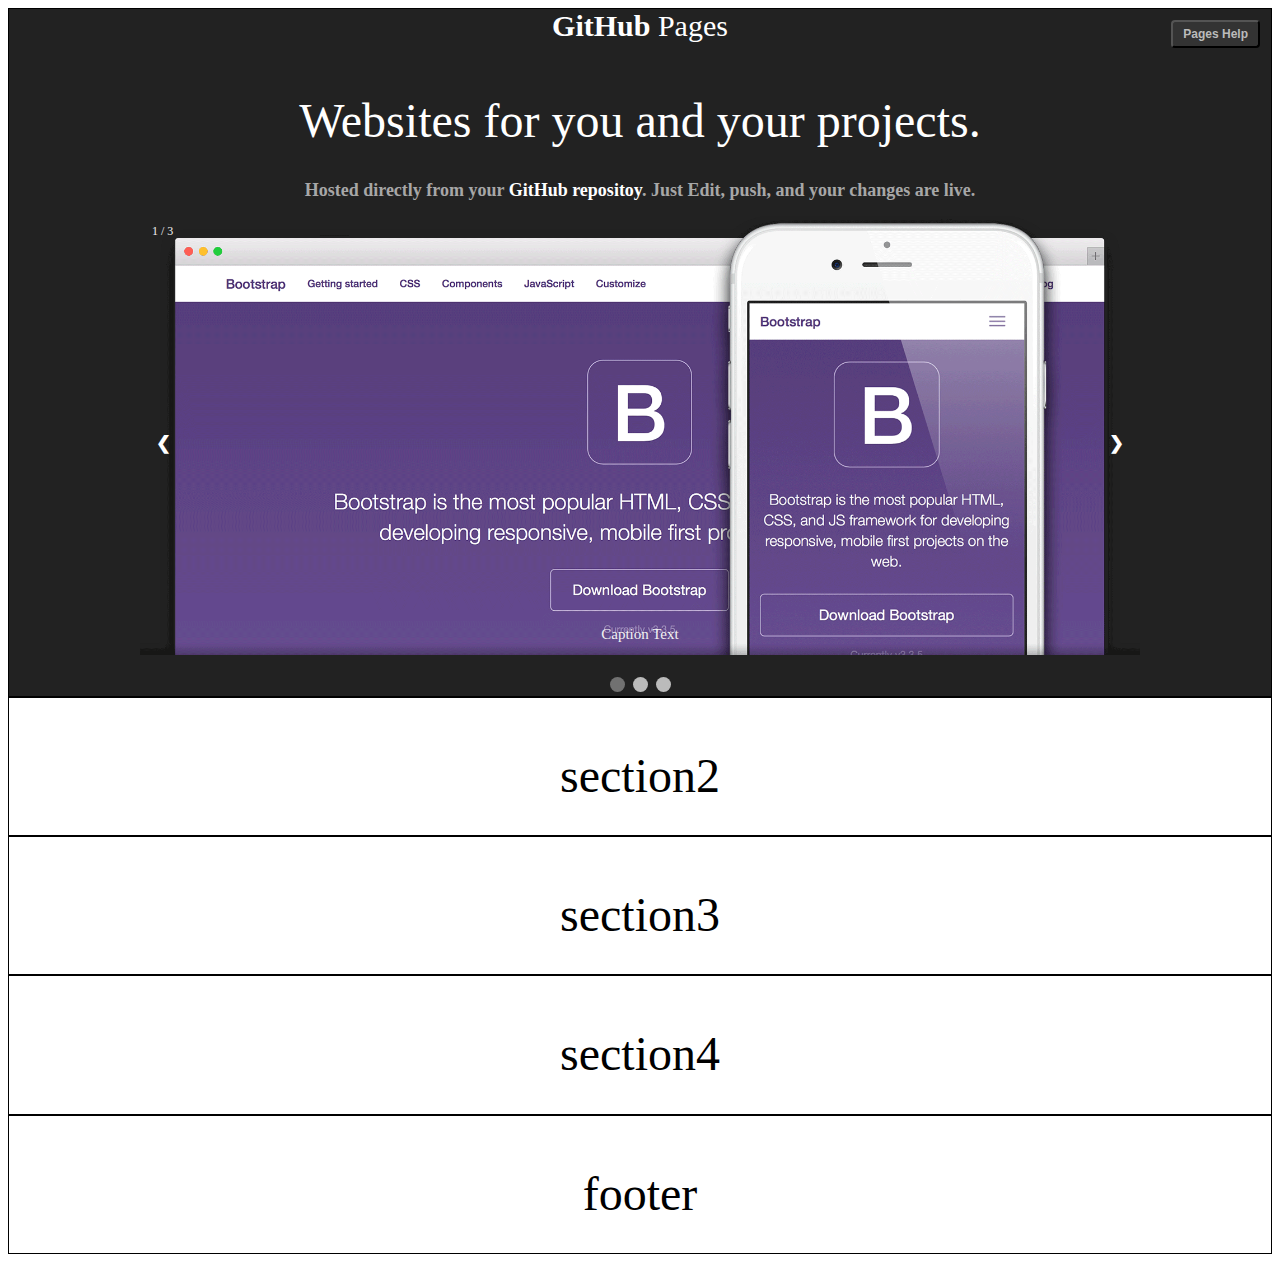
==== html_clone_coding/github_io.html @ 7bee6f49 "Implement Slide show" ====
<!DOCTYPE html>
<html>
  <head>
    <link rel="stylesheet" type="text/css" href="mystyle.css"> 
  </head>
  <body>
    <section class="firstSection">      
      <button class="help-link">Pages Help</button>
      <div class="center">
        <a href="https://pages.github.com/" class="myATag size1" ><b>GitHub</b> Pages</a>
      </div>
      <h1>Websites for you and your projects.</h1>
      <h2>Hosted directly from your
        <a href = "https://github.com/" class = "myATag2">GitHub repositoy</a>. Just Edit, push, and your changes are live.
      </h2>
      <div class="slideshow-container">

        <!-- Full-width images with number and caption text -->
        <div class="mySlides fade">
          <div class="numbertext">1 / 3</div>
          <img src="static/slide1.png" style="width:100%">
          <div class="text">Caption Text</div>
        </div>
      
        <div class="mySlides fade">
          <div class="numbertext">2 / 3</div>
          <img src="static/slide2.png" style="width:100%">
          <div class="text">Caption Two</div>
        </div>
      
        <div class="mySlides fade">
          <div class="numbertext">3 / 3</div>
          <img src="static/slide3.png" style="width:100%">
          <div class="text">Caption Three</div>
        </div>
      
        <!-- Next and previous buttons -->
        <a class="prev" onclick="plusSlides(-1)">&#10094;</a>
        <a class="next" onclick="plusSlides(1)">&#10095;</a>
      </div>
      <br>
      
      <!-- The dots/circles -->
      <div style="text-align:center">
        <span class="dot" onclick="currentSlide(1)"></span> 
        <span class="dot" onclick="currentSlide(2)"></span> 
        <span class="dot" onclick="currentSlide(3)"></span> 
      </div>

    </section>
    <section>
      <h1>section2</h1>
    </section>
    <section>
      <h1>section3</h1>
    </section>
    <section>
      <h1>section4</h1>
    </section>
    <footer>
      <h1>footer</h1>
    </footer>

    <script type="text/javascript" src="script.js"></script>
  </body>
</html>
---- html_clone_coding/mystyle.css ----
body > * {
  border : 1px solid black;
}

h1 {
  text-align: center;
  margin-top: 50px;
  font-size:48px;
  font-weight: 200;
}

h2 {
  text-align: center;
  color: #a7a7a7;
  font-size: 18px;
}

.help-link{
  position: absolute;
  top:20px;
  right:20px;
  background-color: #333;
  color:#bbb;
  padding: 5px 10px;
  border-radius: 4px;
  font-size:12px;
  font-weight: bold;
}

.btnRight{
  float: right;
}

.center{
  text-align: center;
}

.myATag{
  color: white;
  text-decoration: none;
}

.myATag2{
  color: white;
  text-decoration: none;
}

.firstSection{
  background-color: #222;
  color: white;
}

.size1{
  font-size: 30px;
}

* {box-sizing:border-box}

/* Slideshow container */
.slideshow-container {
  max-width: 1000px;
  position: relative;
  margin: auto;
}

/* Hide the images by default */
.mySlides {
  display: none;
}

/* Next & previous buttons */
.prev, .next {
  cursor: pointer;
  position: absolute;
  top: 50%;
  width: auto;
  margin-top: -22px;
  padding: 16px;
  color: white;
  font-weight: bold;
  font-size: 18px;
  transition: 0.6s ease;
  border-radius: 0 3px 3px 0;
  user-select: none;
}

/* Position the "next button" to the right */
.next {
  right: 0;
  border-radius: 3px 0 0 3px;
}

/* On hover, add a black background color with a little bit see-through */
.prev:hover, .next:hover {
  background-color: rgba(0,0,0,0.8);
}

/* Caption text */
.text {
  color: #f2f2f2;
  font-size: 15px;
  padding: 8px 12px;
  position: absolute;
  bottom: 8px;
  width: 100%;
  text-align: center;
}

/* Number text (1/3 etc) */
.numbertext {
  color: #f2f2f2;
  font-size: 12px;
  padding: 8px 12px;
  position: absolute;
  top: 0;
}

/* The dots/bullets/indicators */
.dot {
  cursor: pointer;
  height: 15px;
  width: 15px;
  margin: 0 2px;
  background-color: #bbb;
  border-radius: 50%;
  display: inline-block;
  transition: background-color 0.6s ease;
}

.active, .dot:hover {
  background-color: #717171;
}

/* Fading animation */
.fade {
  -webkit-animation-name: fade;
  -webkit-animation-duration: 1.5s;
  animation-name: fade;
  animation-duration: 1.5s;
}

@-webkit-keyframes fade {
  from {opacity: .4} 
  to {opacity: 1}
}

@keyframes fade {
  from {opacity: .4} 
  to {opacity: 1}
}
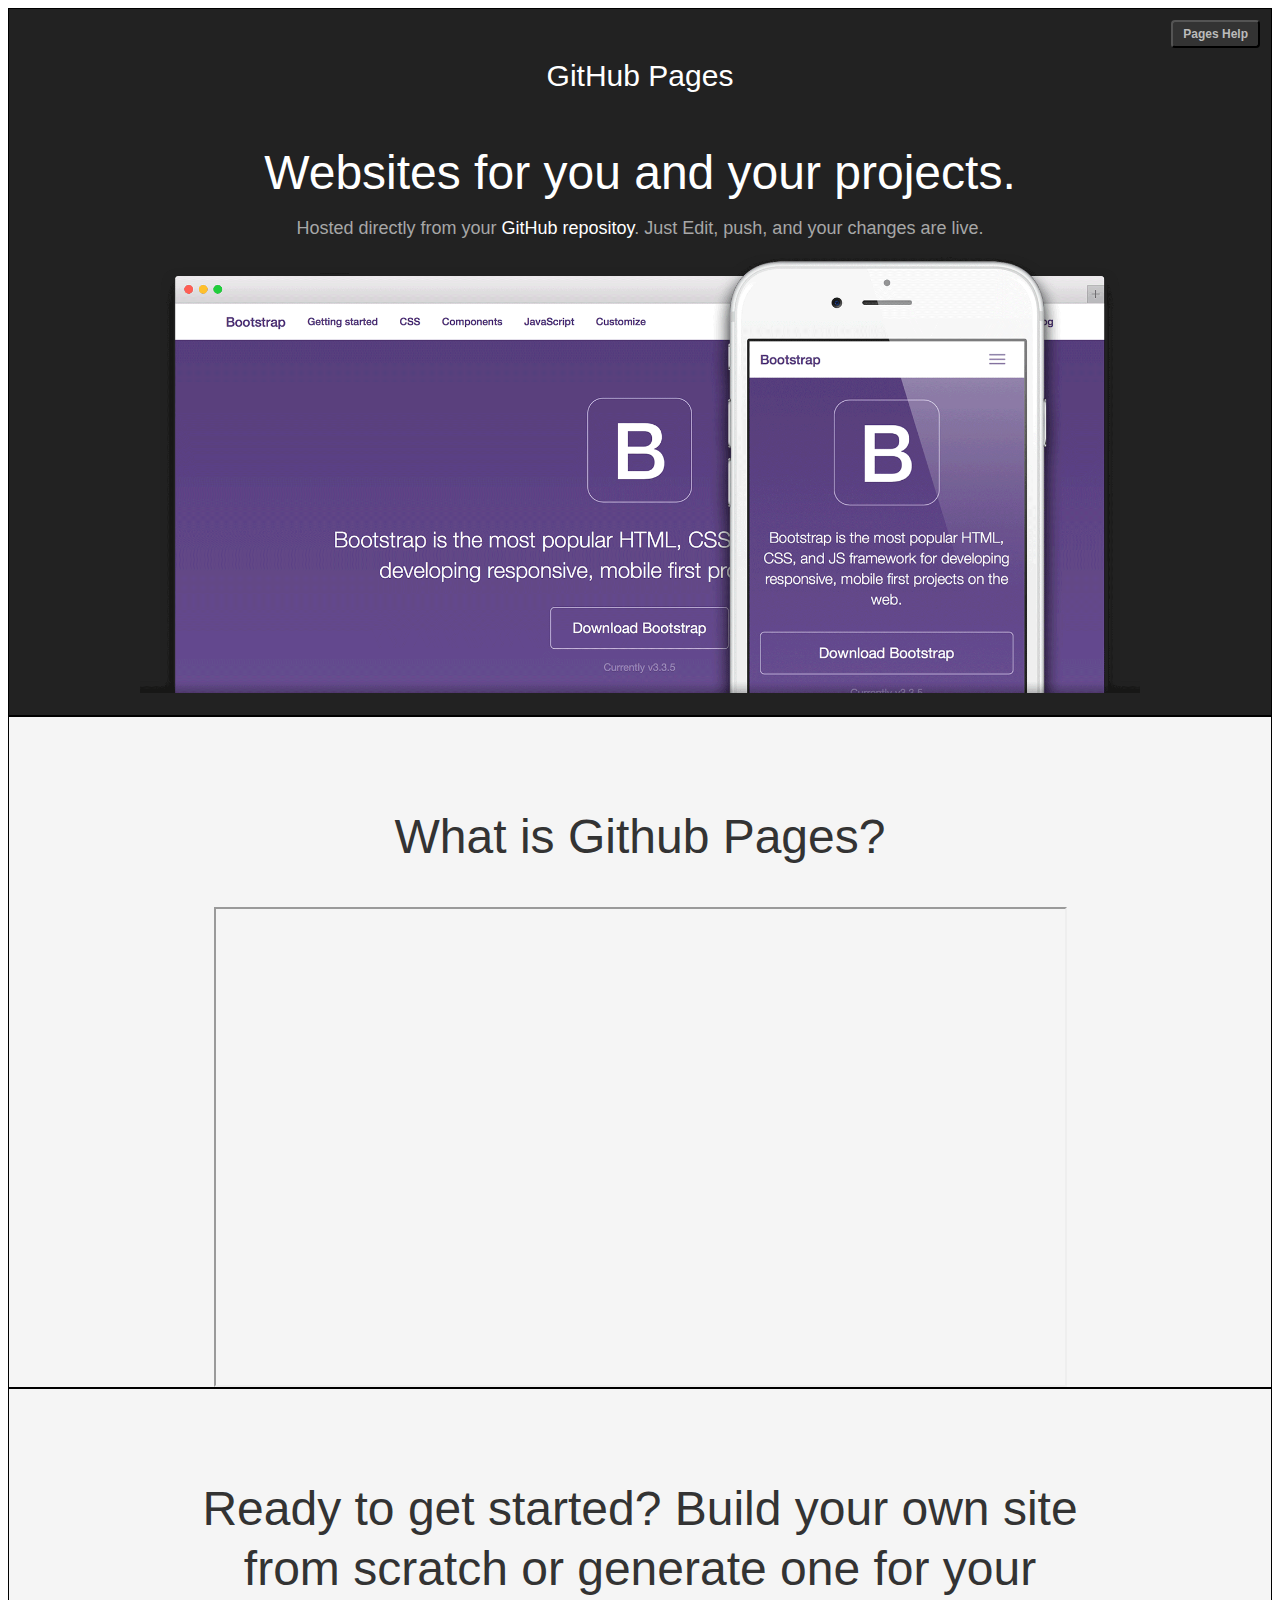
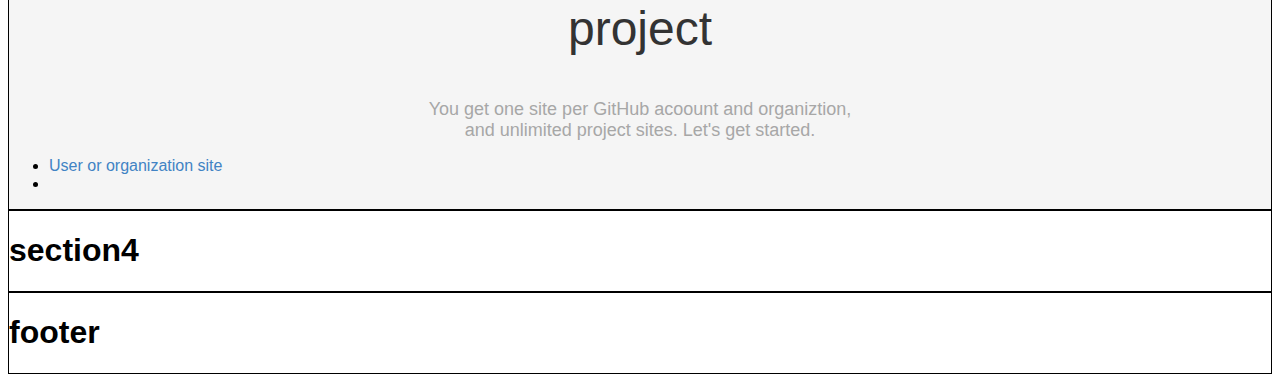
==== commit afef28b5: "Implement second section" ====
--- a/html_clone_coding/github_io.html
+++ b/html_clone_coding/github_io.html
@@ -7,7 +7,7 @@
     <section class="firstSection">      
       <button class="help-link">Pages Help</button>
       <div class="center">
-        <a href="https://pages.github.com/" class="myATag size1" ><b>GitHub</b> Pages</a>
+        <a href="https://pages.github.com/" class="logo"><b>GitHub</b> Pages</a>
       </div>
       <h1>Websites for you and your projects.</h1>
       <h2>Hosted directly from your
@@ -17,42 +17,47 @@
 
         <!-- Full-width images with number and caption text -->
         <div class="mySlides fade">
-          <div class="numbertext">1 / 3</div>
           <img src="static/slide1.png" style="width:100%">
-          <div class="text">Caption Text</div>
         </div>
       
         <div class="mySlides fade">
-          <div class="numbertext">2 / 3</div>
           <img src="static/slide2.png" style="width:100%">
-          <div class="text">Caption Two</div>
         </div>
       
         <div class="mySlides fade">
-          <div class="numbertext">3 / 3</div>
           <img src="static/slide3.png" style="width:100%">
-          <div class="text">Caption Three</div>
         </div>
-      
-        <!-- Next and previous buttons -->
-        <a class="prev" onclick="plusSlides(-1)">&#10094;</a>
-        <a class="next" onclick="plusSlides(1)">&#10095;</a>
       </div>
       <br>
-      
-      <!-- The dots/circles -->
-      <div style="text-align:center">
-        <span class="dot" onclick="currentSlide(1)"></span> 
-        <span class="dot" onclick="currentSlide(2)"></span> 
-        <span class="dot" onclick="currentSlide(3)"></span> 
+    </section>
+    <section class="second-section">
+      <h1>What is Github Pages?</h1>
+      <div class="video">
+        <iframe width="853" height="480"
+          src="https://www.youtube.com/embed/2MsN8gpT6jY?showinfo=0"
+          allowfullscreen = true>
+        </iframe>
       </div>
-
     </section>
-    <section>
-      <h1>section2</h1>
-    </section>
-    <section>
-      <h1>section3</h1>
+    <section class="third-section">
+      <h1>
+        Ready to get started? Build your own site
+        <br>
+        from scratch or generate one for your project
+      </h1>
+      <h2>
+        You get one site per GitHub acoount and organiztion,
+        <br>
+        and unlimited project sites. Let's get started.
+      </h2>
+      <ul class="tabs">
+        <li>
+          <a href="#user-site" class="selected">User or organization site</a>
+        </li>
+        <li>
+          <a></a>
+        </li>
+      </ul>
     </section>
     <section>
       <h1>section4</h1>
--- a/html_clone_coding/mystyle.css
+++ b/html_clone_coding/mystyle.css
@@ -2,17 +2,20 @@
   border : 1px solid black;
 }
 
-h1 {
-  text-align: center;
-  margin-top: 50px;
-  font-size:48px;
-  font-weight: 200;
+body {
+  font-family: 'Helvetica Neue', Helvetica, Arial, sans-serif;
+}
+
+a{
+  color: #4183C4;
+  text-decoration: none;
 }
 
 h2 {
   text-align: center;
   color: #a7a7a7;
   font-size: 18px;
+  font-weight: 200;
 }
 
 .help-link{
@@ -35,11 +38,6 @@
   text-align: center;
 }
 
-.myATag{
-  color: white;
-  text-decoration: none;
-}
-
 .myATag2{
   color: white;
   text-decoration: none;
@@ -48,6 +46,56 @@
 .firstSection{
   background-color: #222;
   color: white;
+}
+
+.logo{
+  display: block;
+  margin: 50px auto;
+  color: white;
+  font-size: 30px;
+  font-weight: 200;
+}
+
+.firstSection h1 {
+  margin: 20px auto 0 auto;
+  font-size: 48px;
+  font-weight: 200;
+  line-height: 60px;
+  text-align: center;
+  max-width: 830px;
+}
+
+.second-section, .third-section{
+  background-color: #f5f5f5; 
+}
+
+.second-section h1{
+  margin: 90px auto 0 auto;
+  font-size: 48px;
+  font-weight: 200;
+  line-height: 60px;
+  text-align: center;
+  max-width: 910px;
+  color: #333;
+}
+
+.third-section h1{
+  margin: 90px auto 0 auto;
+  font-size: 48px;
+  font-weight: 200;
+  line-height: 60px;
+  text-align: center;
+  max-width: 910px;
+  color: #333;
+}
+
+.third-section h2{
+  margin: 40px auto 0 auto;
+}
+
+.video iframe{
+  margin: 40px auto 0 auto;
+  display : block;
 }
 
 .size1{
@@ -68,69 +116,6 @@
   display: none;
 }
 
-/* Next & previous buttons */
-.prev, .next {
-  cursor: pointer;
-  position: absolute;
-  top: 50%;
-  width: auto;
-  margin-top: -22px;
-  padding: 16px;
-  color: white;
-  font-weight: bold;
-  font-size: 18px;
-  transition: 0.6s ease;
-  border-radius: 0 3px 3px 0;
-  user-select: none;
-}
-
-/* Position the "next button" to the right */
-.next {
-  right: 0;
-  border-radius: 3px 0 0 3px;
-}
-
-/* On hover, add a black background color with a little bit see-through */
-.prev:hover, .next:hover {
-  background-color: rgba(0,0,0,0.8);
-}
-
-/* Caption text */
-.text {
-  color: #f2f2f2;
-  font-size: 15px;
-  padding: 8px 12px;
-  position: absolute;
-  bottom: 8px;
-  width: 100%;
-  text-align: center;
-}
-
-/* Number text (1/3 etc) */
-.numbertext {
-  color: #f2f2f2;
-  font-size: 12px;
-  padding: 8px 12px;
-  position: absolute;
-  top: 0;
-}
-
-/* The dots/bullets/indicators */
-.dot {
-  cursor: pointer;
-  height: 15px;
-  width: 15px;
-  margin: 0 2px;
-  background-color: #bbb;
-  border-radius: 50%;
-  display: inline-block;
-  transition: background-color 0.6s ease;
-}
-
-.active, .dot:hover {
-  background-color: #717171;
-}
-
 /* Fading animation */
 .fade {
   -webkit-animation-name: fade;
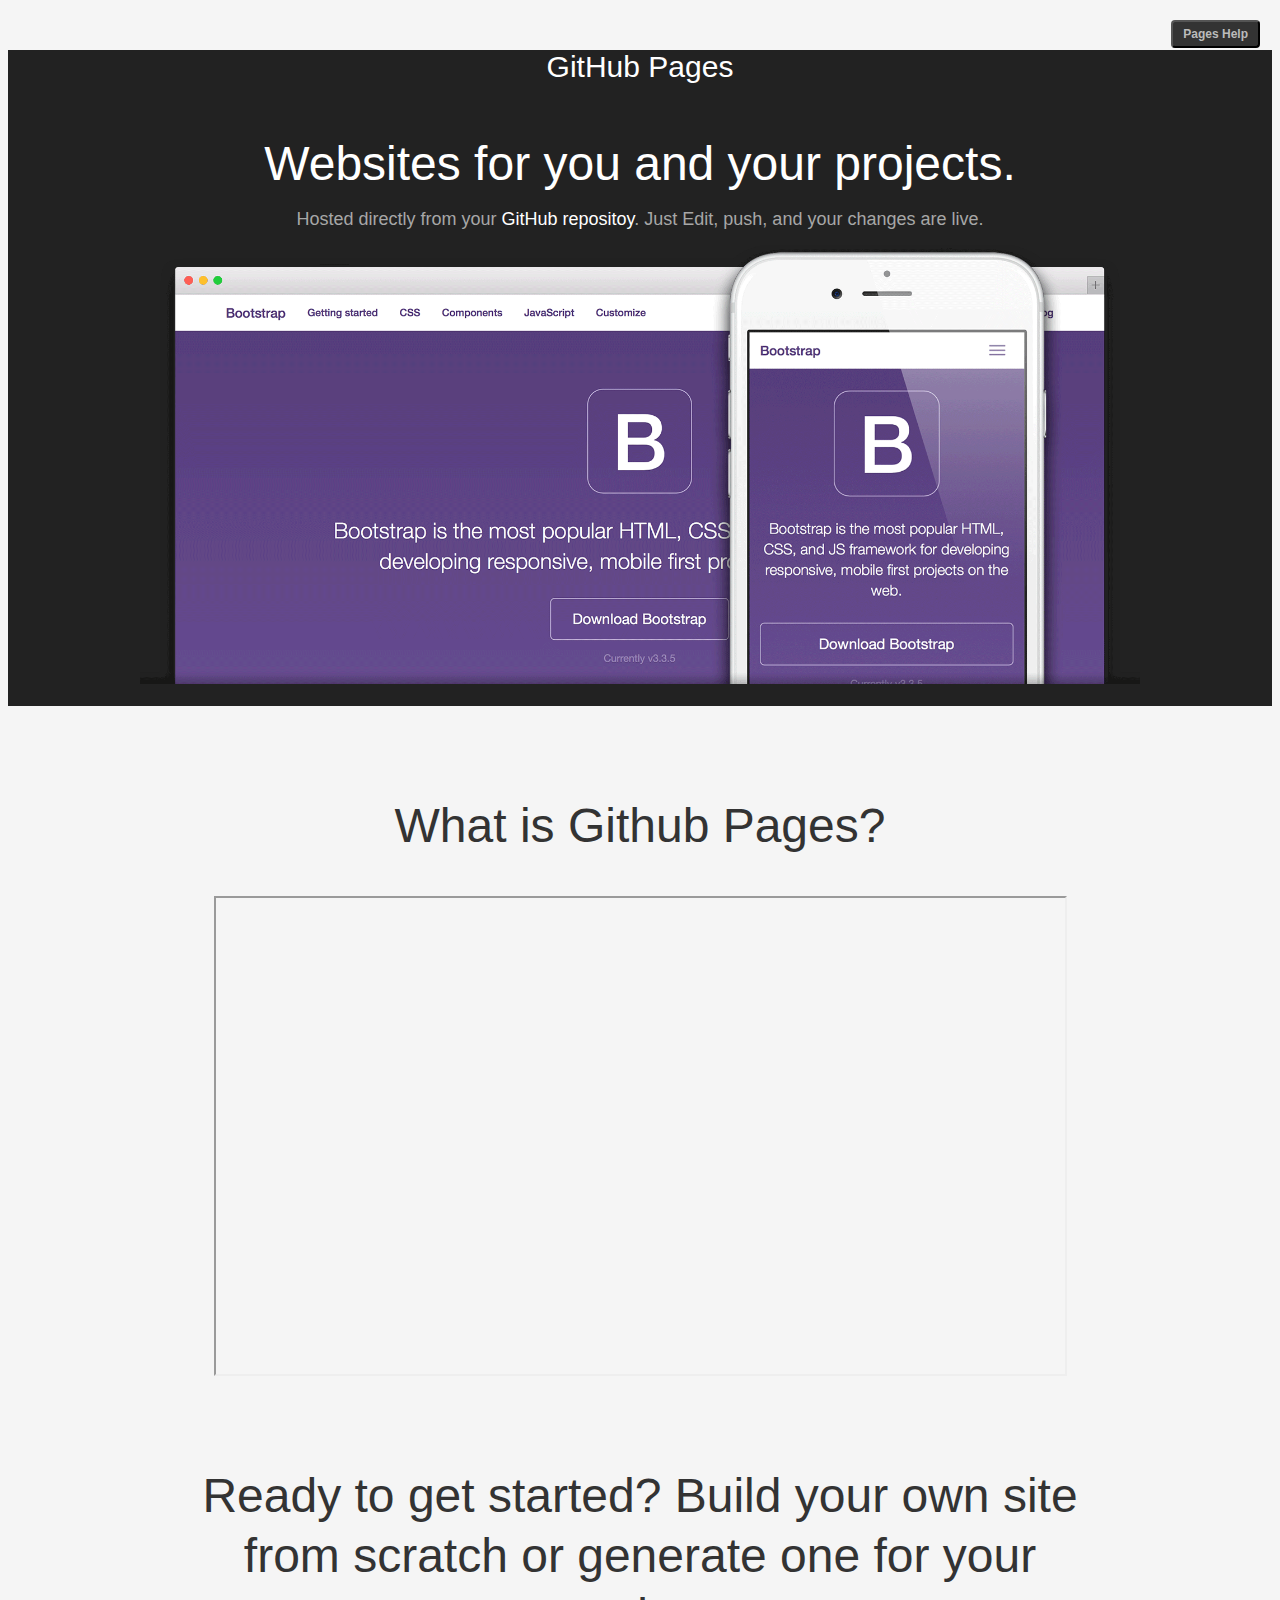
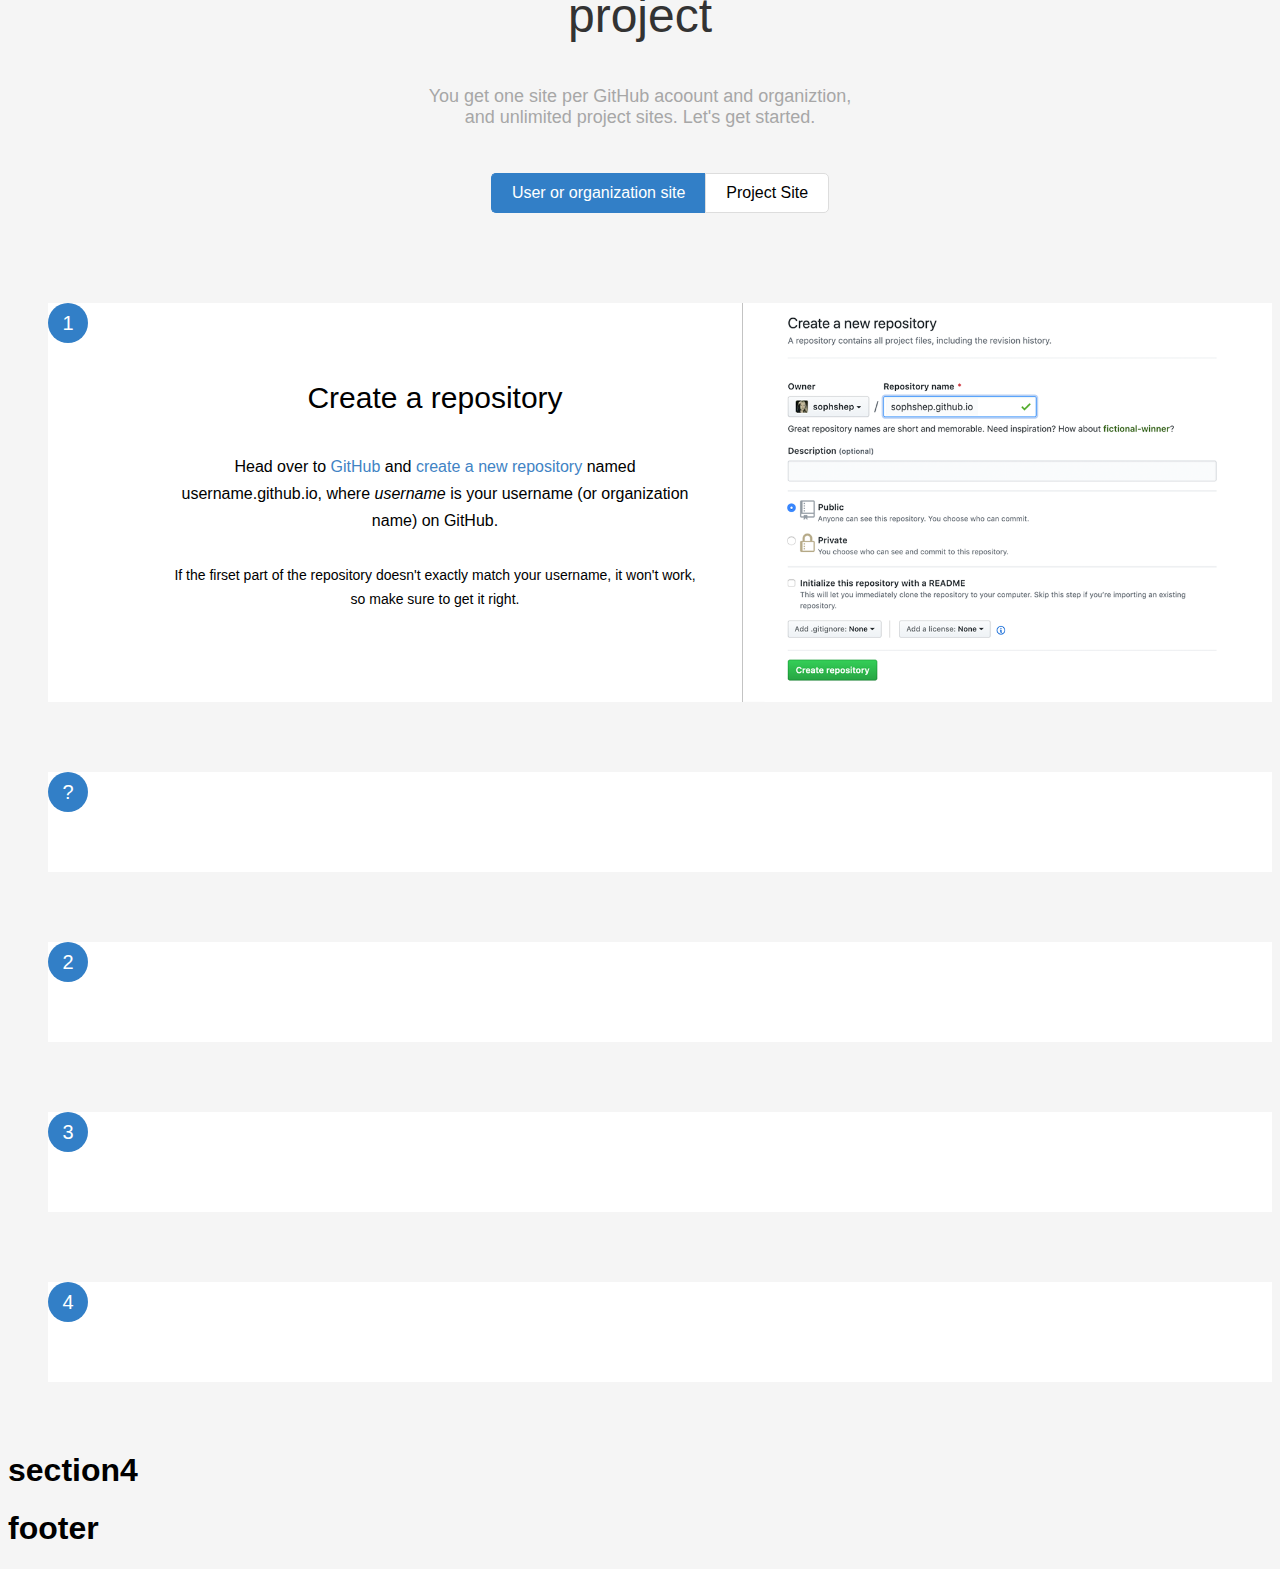
==== commit 9c2e2f26: "Impelment 10% tutorial list" ====
--- a/html_clone_coding/github_io.html
+++ b/html_clone_coding/github_io.html
@@ -51,12 +51,40 @@
         and unlimited project sites. Let's get started.
       </h2>
       <ul class="tabs">
-        <li>
-          <a href="#user-site" class="selected">User or organization site</a>
+        <li id="user-site-btn" onClick="onSelected(1)">User or organization site
+        <li id="project-site-btn" onClick="onSelected(2)">Project Site</li>
+      </ul>
+      <ul id="user-site" class ='tutorial-list'>
+        <li id="create-repo-step" class="image-right">
+          <div class="numberCircle">1</div>
+          <h4>Create a repository</h4>
+          <p>Head over to
+            <a href="https://github.com">GitHub</a>
+          and
+          <a href="https://github.com/new">create a new repository</a>
+          named username.github.io, where <i>username</i> is your username (or organization name) on GitHub.
+          </p>
+          <p class='detail'>
+            If the firset part of the repository doesn't exactly match your username, it won't work, so make sure to get it right.
+          </p>
         </li>
-        <li>
-          <a></a>
+        <li id="a-terminal">
+          <div class="numberCircle">?</div>
         </li>
+        <li id="a-terminal">
+          <div class="numberCircle">2</div>
+        </li>
+        <li id="a-terminal">
+          <div class="numberCircle">3</div>
+        </li>
+        <li id="a-terminal">
+          <div class="numberCircle">4</div>
+        </li>
+      </ul>
+      <ul id="project-site">
+        <li>A</li>
+        <li>B</li>
+        <li>C</li>
       </ul>
     </section>
     <section>
--- a/html_clone_coding/mystyle.css
+++ b/html_clone_coding/mystyle.css
@@ -1,9 +1,6 @@
-body > * {
-  border : 1px solid black;
-}
-
 body {
   font-family: 'Helvetica Neue', Helvetica, Arial, sans-serif;
+  background-color: #f5f5f5;
 }
 
 a{
@@ -16,6 +13,10 @@
   color: #a7a7a7;
   font-size: 18px;
   font-weight: 200;
+}
+
+li{
+  list-style: none;
 }
 
 .help-link{
@@ -93,6 +94,92 @@
   margin: 40px auto 0 auto;
 }
 
+
+.tabs{
+  margin: 45px auto 0;
+  text-align: center;
+  list-style: none;
+}
+
+.tabs li{
+  background-color: #fff;
+  border: 1px solid #dddddd;
+  cursor: pointer;
+  padding: 10px 20px;
+  display: inline-block;
+}
+
+.tabs li:first-child{
+  border-top-left-radius: 5px;
+  border-bottom-left-radius: 5px;
+}
+
+.tabs li:not(:last-child){
+  border-right:none;
+}
+
+.tabs li:last-child{
+  border-top-right-radius: 5px;
+  border-bottom-right-radius: 5px;
+}
+
+.selected{
+  color: #fff !important;
+  border-color: #327fc7 !important;
+  background-color: #327fc7 !important;
+}
+
+.tutorial-list{
+  margin-top: 90px;
+  text-align: center;
+}
+
+.numberCircle {
+  position: absolute;
+  top: 0;
+  border-radius: 50%;
+  width: 40px;
+  height: 40px;
+  padding: 9px;
+  background: #327fc7;
+  /* border: 2px solid #666; */
+  color: #fff;
+  text-align: center;
+  font: 20px Arial, sans-serif;
+}
+
+.tutorial-list > li{
+  padding: 40px 0 60px 0;
+  position: relative;
+  margin: 0 0 70px 0px;
+  background-color: #fff;
+}
+
+.tutorial-list h4{
+  font-size: 30px;
+  font-weight: 300;
+  line-height: 1em;
+}
+
+.tutorial-list p {
+  margin: 30px 120px 30px;
+  font-weight: 300;
+  line-height: 1.7em;
+}
+
+.detail {
+  font-size: 14px;
+  font-weight: 400;
+}
+
+#create-repo-step{
+  background-image: url('static/user-repo.png');
+  background-repeat: no-repeat;
+  background-position: right;
+  background-size: auto 100%;
+  padding-right: 450px;
+}
+
 .video iframe{
   margin: 40px auto 0 auto;
   display : block;
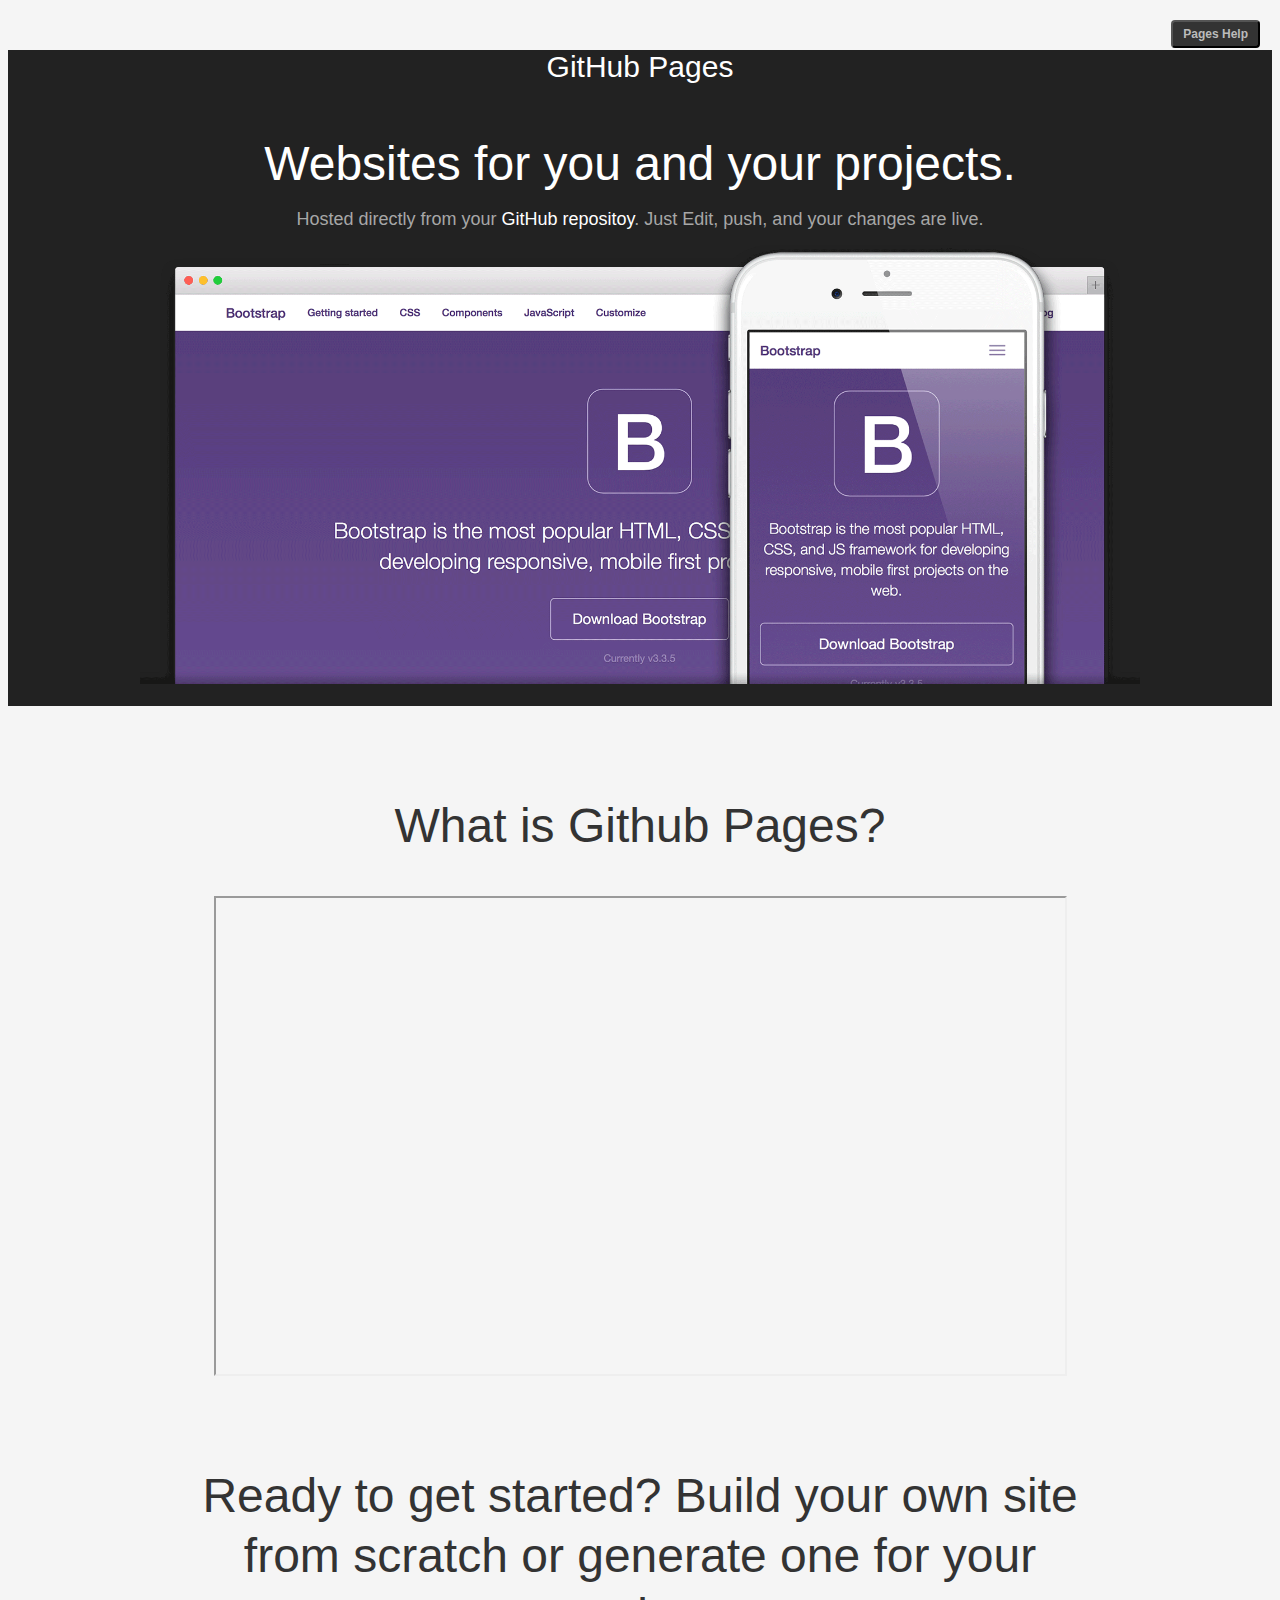
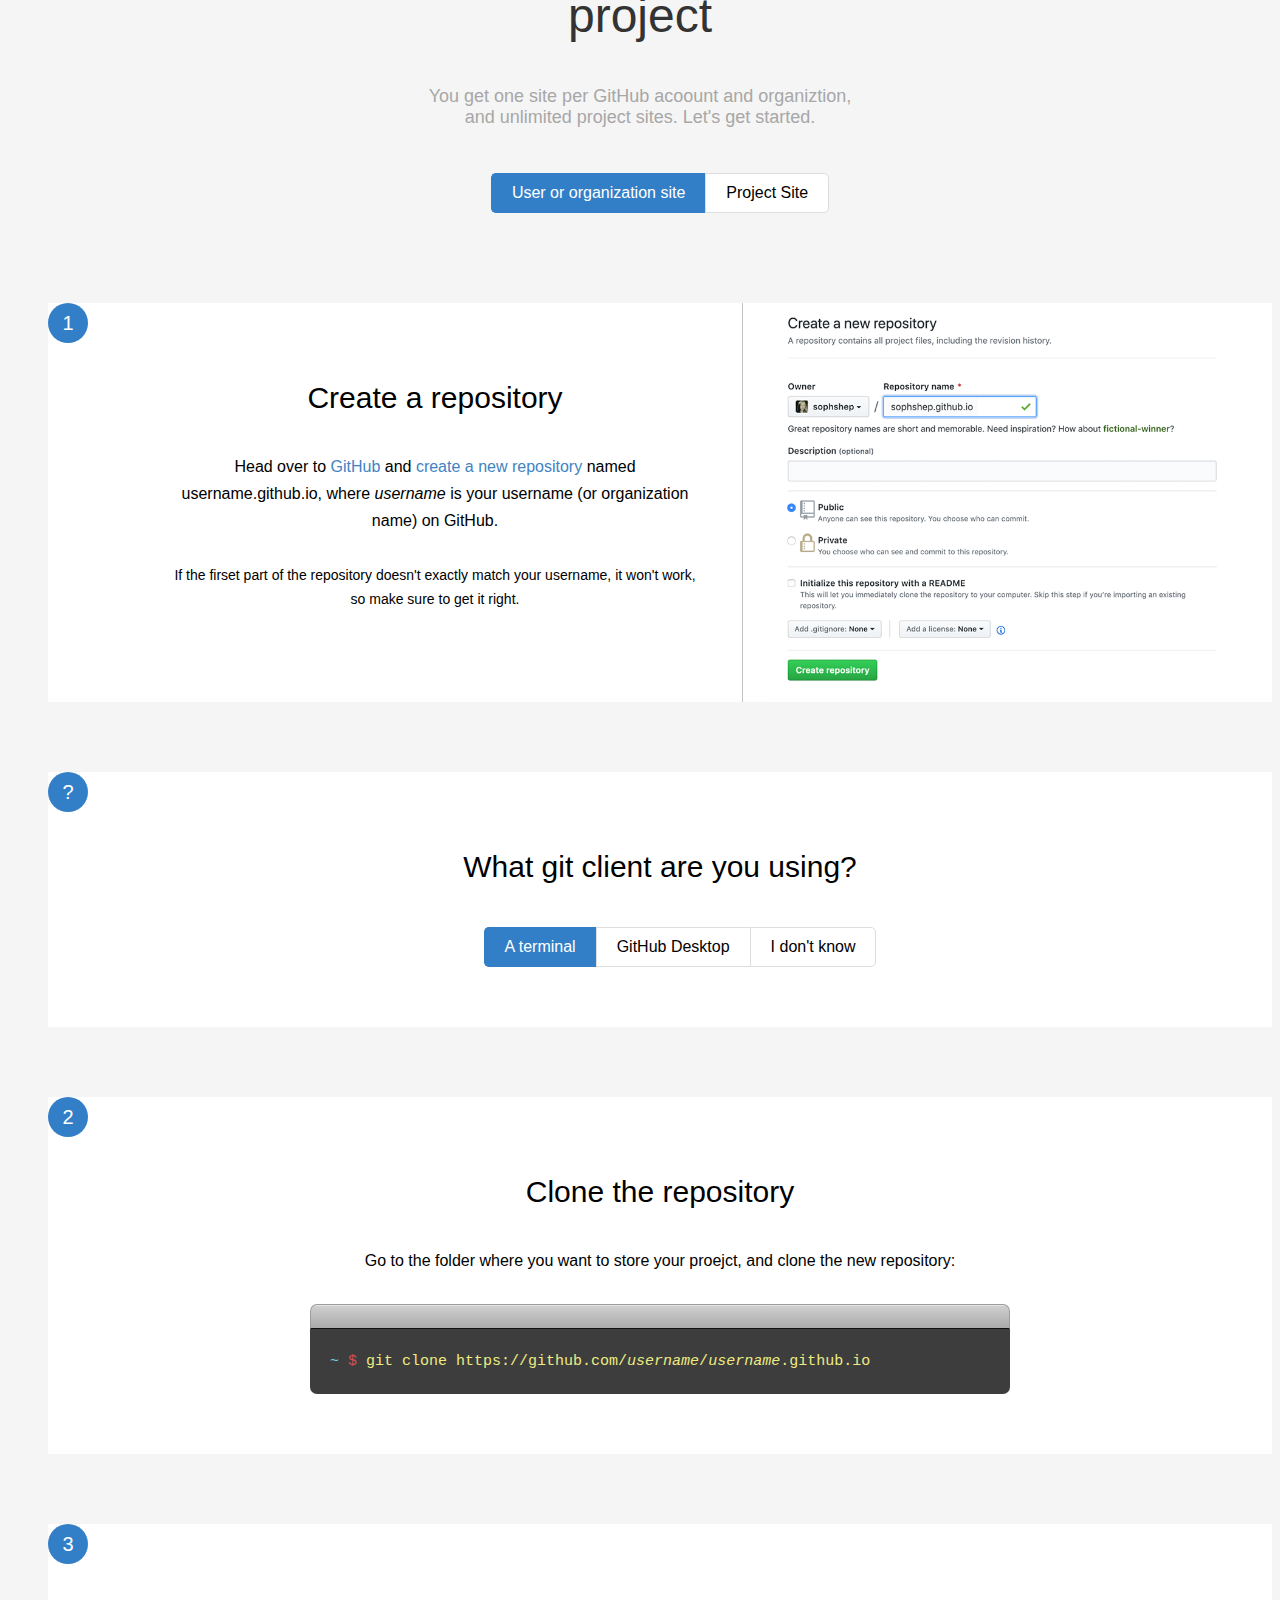
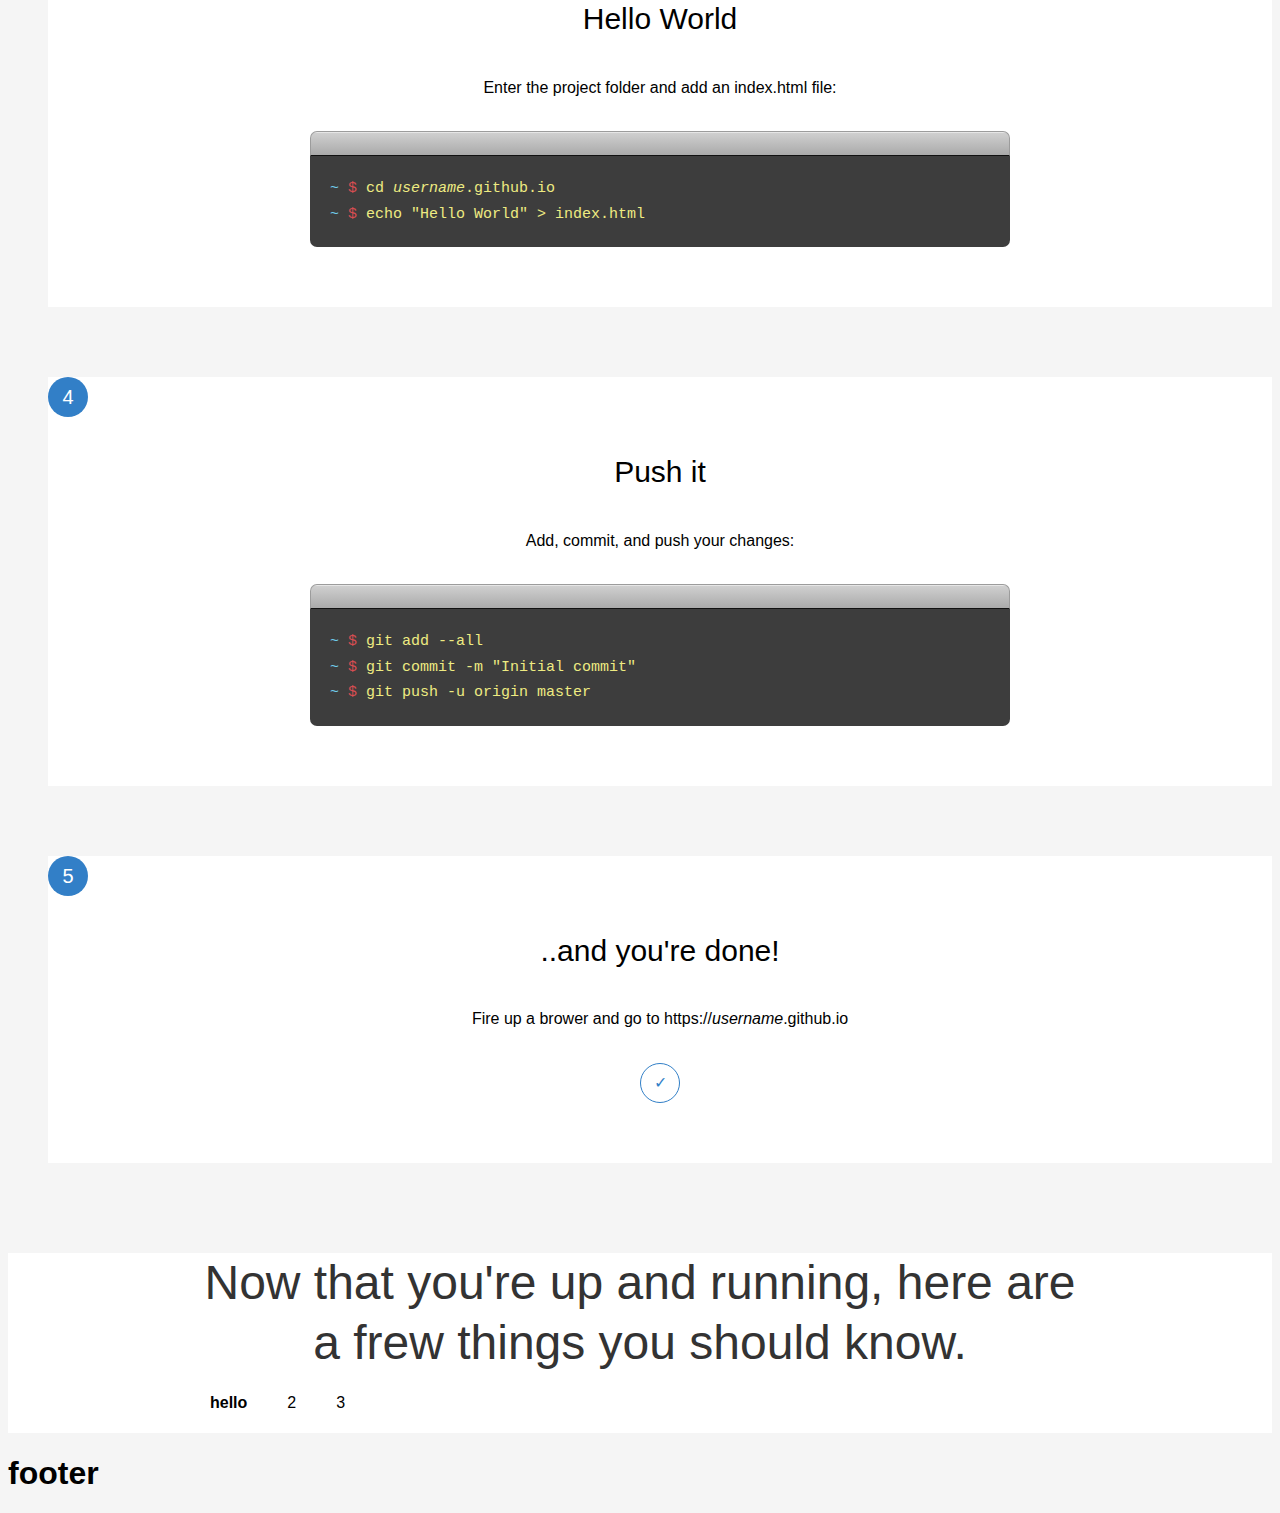
==== commit 9517b1ad: "Implement 70%" ====
--- a/html_clone_coding/github_io.html
+++ b/html_clone_coding/github_io.html
@@ -56,6 +56,7 @@
       </ul>
       <ul id="user-site" class ='tutorial-list'>
         <li id="create-repo-step" class="image-right">
+          <!-- TODO size 바꿔도 비율 유지 -->
           <div class="numberCircle">1</div>
           <h4>Create a repository</h4>
           <p>Head over to
@@ -68,27 +69,123 @@
             If the firset part of the repository doesn't exactly match your username, it won't work, so make sure to get it right.
           </p>
         </li>
-        <li id="a-terminal">
+        <li>
           <div class="numberCircle">?</div>
+          <h4>What git client are you using?</h4>
+          <ul class="tabs">
+            <li id="a-terminal-btn" onClick="choiceList(1)">A terminal
+            <li id="github-desktop-btn" onClick="choiceList(2)">GitHub Desktop
+            <li id="i-dont-know-btn" onClick="choiceList(3)">I don't know</li>
+          </ul>
         </li>
-        <li id="a-terminal">
+        <li class="a-terminal">
+          <div class="numberCircle">2</div>
+          <h4>Clone the repository</h4>
+          <p>Go to the folder where you want to store your proejct, and clone the new repository:</p>
+          <div class="terminal">
+            <div class="header"></div>
+            <div class="shell">
+              <p>
+                <span class="path">~</span>
+                <span class="prompt">$</span>
+                git clone https://github.com/<em>username</em>/<em>username</em>.github.io
+              </p>
+            </div>
+          </div>
+        </li>
+        <li class="a-terminal">
+          <div class="numberCircle">3</div>
+          <h4>Hello World</h4>
+          <p>Enter the project folder and add an index.html file:</p>
+          <div class="terminal">
+            <div class="header"></div>
+            <div class="shell">
+              <p>
+                <span class="path">~</span>
+                <span class="prompt">$</span>
+                cd <em>username</em>.github.io
+              </p>
+              <p>
+                <span class="path">~</span>
+                <span class="prompt">$</span>
+                echo "Hello World" > index.html
+              </p>
+            </div>
+          </div>
+        </li>
+        <li class="a-terminal">
+          <div class="numberCircle">4</div>
+          <h4>Push it</h4>
+          <p>Add, commit, and push your changes:</p>
+          <div class="terminal">
+            <div class="header"></div>
+            <div class="shell">
+              <p>
+                <span class="path">~</span>
+                <span class="prompt">$</span>
+                git add --all
+              </p>
+              <p>
+                <span class="path">~</span>
+                <span class="prompt">$</span>
+                git commit -m "Initial commit"
+              </p>
+              <p>
+                <span class="path">~</span>
+                <span class="prompt">$</span>
+                git push -u origin master
+              </p>
+            </div>
+          </div>
+        </li>
+        <li class="a-terminal">
+          <div class="numberCircle">5</div>
+          <h4>..and you're done!</h4>
+          <p>Fire up a brower and go to <b>https://<em>username</em>.github.io</b></p>
+          <div class="myCircle">
+            &#10003;
+          </div>
+        </li>
+        <li class="github-desktop">
           <div class="numberCircle">2</div>
         </li>
-        <li id="a-terminal">
+        <li class="github-desktop">
           <div class="numberCircle">3</div>
         </li>
-        <li id="a-terminal">
+        <li class="github-desktop">
+          <div class="numberCircle">4</div>
+        </li>
+        <li class="github-desktop">
+          <div class="numberCircle">5</div>
+        </li>
+        <li class="i-dont-know">
+          <div class="numberCircle">2</div>
+        </li>
+        <li class="i-dont-know">
+          <div class="numberCircle">3</div>
+        </li>
+        <li class="i-dont-know">
           <div class="numberCircle">4</div>
         </li>
       </ul>
       <ul id="project-site">
-        <li>A</li>
+        <li>
+          <div class="numberCircle">?</div>
+        </li>
         <li>B</li>
         <li>C</li>
       </ul>
     </section>
-    <section>
-      <h1>section4</h1>
+    <section class="fourth-section">
+      <h1>Now that you're up and running, here are a frew things you should know.</h1>
+      <ul class="next-steps wrapper">
+        <li class="jekyll">
+          <a class="hero-octicon" href="https://help.github.com/articles/using-jekyll-with-pages"></a>
+          <h4>hello</h4>
+        </li>
+        <li class="custom-urls">2</li>
+        <li class="guides">3</li>
+      </ul>
     </section>
     <footer>
       <h1>footer</h1>
--- a/html_clone_coding/mystyle.css
+++ b/html_clone_coding/mystyle.css
@@ -66,7 +66,7 @@
   max-width: 830px;
 }
 
-.second-section, .third-section{
+.second-section, .third-section, .fourth-section{
   background-color: #f5f5f5; 
 }
 
@@ -132,6 +132,7 @@
 .tutorial-list{
   margin-top: 90px;
   text-align: center;
+  position: relative;
 }
 
 .numberCircle {
@@ -148,11 +149,30 @@
   font: 20px Arial, sans-serif;
 }
 
+.myCircle{
+  margin:auto;
+  border-radius: 50%;
+  width: 40px;
+  height: 40px;
+  padding: 9px;
+  border: 1px solid #327fc7;
+  color: #327fc7;
+  text-align: center;
+}
+
 .tutorial-list > li{
   padding: 40px 0 60px 0;
   position: relative;
   margin: 0 0 70px 0px;
   background-color: #fff;
+  animation-name: fadeInToUp;
+  animation-duration: 0.5s;
+  animation-timing-function: linear;
+}
+
+@keyframes fadeInToUp {
+  from {bottom: -50px; opacity: 0%;}
+  to {bottom: 0px; opacity: 100%;}
 }
 
 .tutorial-list h4{
@@ -170,6 +190,54 @@
 .detail {
   font-size: 14px;
   font-weight: 400;
+}
+
+.terminal{
+  width: 700px;
+  margin: 30px auto 0;
+}
+
+.header{
+  height: 25px;
+  display: block;
+  border: 1px solid #9c9c9c;
+  border-bottom-color: #111;
+  border-top-left-radius: 7px;
+  border-top-right-radius: 7px;
+  text-align: center;
+  font-size: 13px;
+  line-height: 25px;
+  text-shadow: 0 1px 0 rgba(255,255,255,0.6);
+  color: #444;
+  background: -webkit-linear-gradient(top, #f7f7f7 0%, #cfcfcf 5%, #aaa 100%);
+}
+
+.shell{
+  font-family: Consolas, "Liberation Mono", Courier, monospace;
+  font-size: 15px;
+  line-height: 28px;
+  color: #eeeb82;
+  background-color: #3d3d3d;
+  overflow: hidden;
+  padding: 20px;
+  border-bottom-left-radius: 7px;
+  border-bottom-right-radius: 7px;
+  text-align: left;
+  display: block;
+}
+
+.path{
+  color: #71cfee;
+  user-select: none;
+}
+
+.prompt{
+  color: #d74d52;
+  user-select: none;
+}
+
+.shell p{
+  margin: 0px;
 }
 
 #create-repo-step{
@@ -219,4 +287,34 @@
 @keyframes fade {
   from {opacity: .4} 
   to {opacity: 1}
+}
+
+.fourth-section{
+  background-color: white;
+}
+
+.fourth-section h1 {
+  margin: 90px auto 0 auto;
+  font-size: 48px;
+  font-weight: 200;
+  line-height: 60px;
+  text-align: center;
+  max-width: 910px;
+  color: #333;
+}
+
+.next-steps{
+  margin-top:80px;
+}
+
+.next-steps li{
+  display: table-cell;
+  text-align: center;
+  padding: 0 20px 0;
+}
+
+.wrapper{
+  position: relative;
+  width:980px;
+  margin: 0 auto;
 }